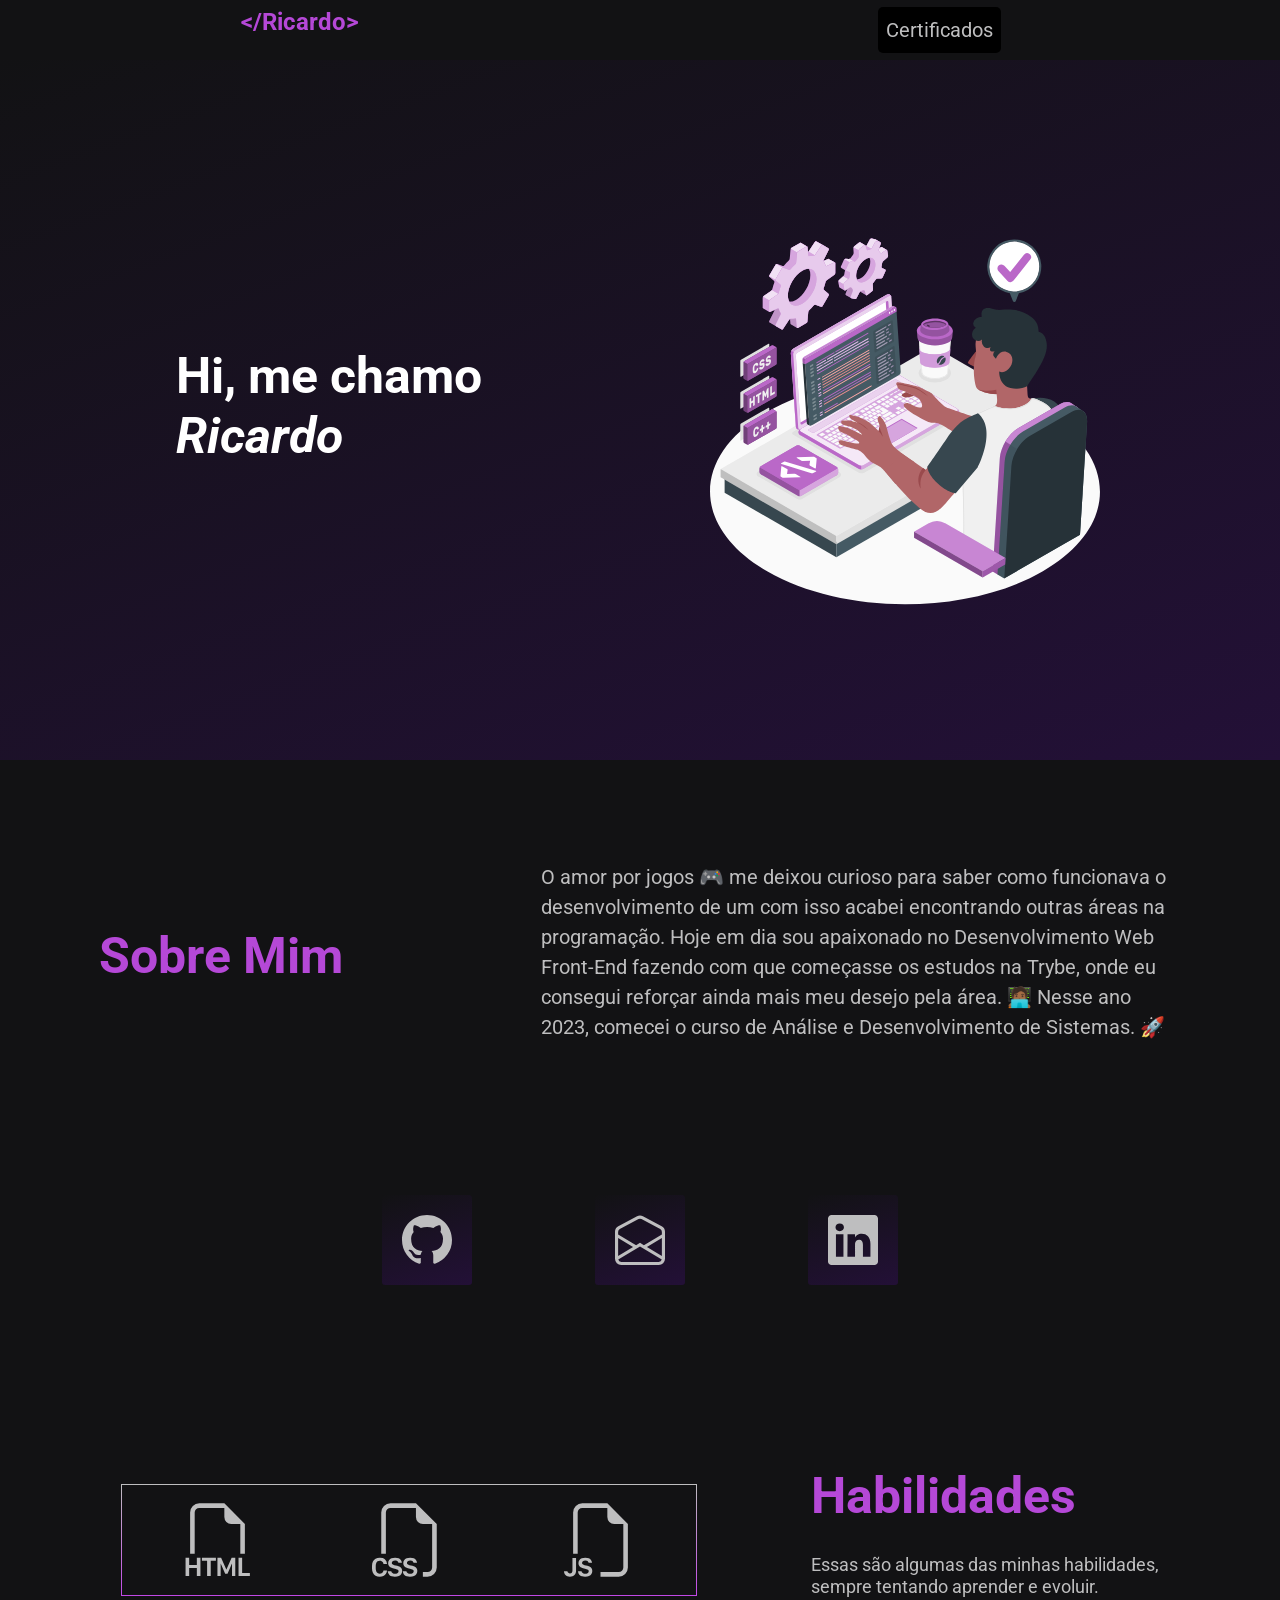
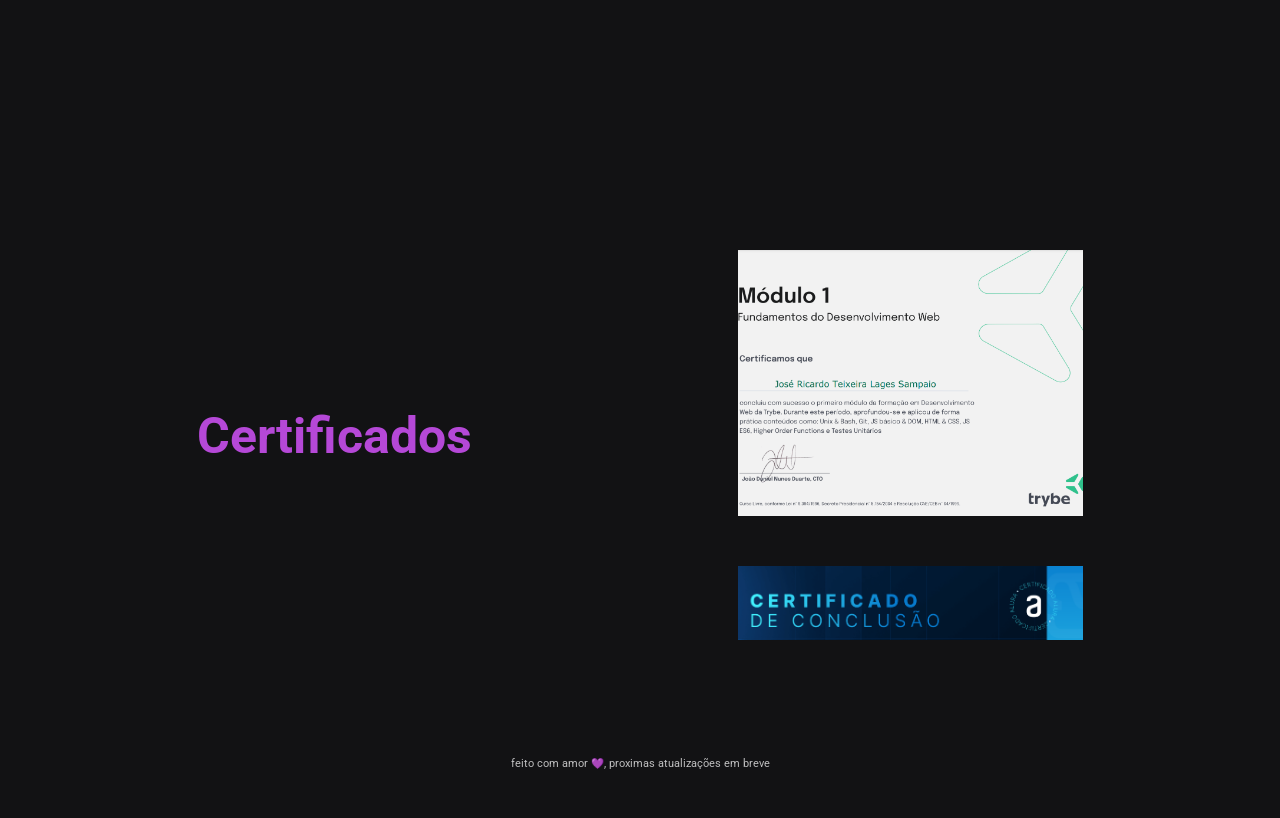
==== index.html @ b4eae1bc "Adicionando section sobre mim e footer" ====
<!DOCTYPE html>
<html lang="pt-br">
  <head>
    <meta charset="UTF-8" />
    <meta http-equiv="X-UA-Compatible" content="IE=edge" />
    <meta name="viewport" content="width=device-width, initial-scale=1.0" />
    <link
      href="https://cdn.jsdelivr.net/npm/bootstrap@5.3.0-alpha3/dist/css/bootstrap.min.css"
      rel="stylesheet"
      integrity="sha384-KK94CHFLLe+nY2dmCWGMq91rCGa5gtU4mk92HdvYe+M/SXH301p5ILy+dN9+nJOZ"
      crossorigin="anonymous"
    />
    <link rel="stylesheet" href="./style/reset.css" />
    <link rel="stylesheet" href="style/style.css" />
    <title>Ricardo - Portfólio</title>
  </head>
  <body>
    <header>
      <p>&lt;/Ricardo&gt;</p>
      <nav>
        <!-- <a href="#"></a1> -->
        <a href="#cert">Certificados</a>
      </nav>
    </header>
    <main>
      <section class="inicio">
        <h1>
          Hi, me chamo <br />
          <span style="font-style: italic">Ricardo</span>
        </h1>
        <!-- <button></button> -->
        <img src="assets/Hand coding-amico.svg" alt="Pessoa programando" />
      </section>
      <section class="sobre">
        <h2>Sobre Mim</h2>
        <p>
          O amor por jogos 🎮 me deixou curioso para saber como funcionava o
          desenvolvimento de um com isso acabei encontrando outras áreas na
          programação. Hoje em dia sou apaixonado no Desenvolvimento Web
          Front-End fazendo com que começasse os estudos na Trybe, onde eu
          consegui reforçar ainda mais meu desejo pela área. 🧑🏾‍💻 Nesse ano 2023,
          comecei o curso de Análise e Desenvolvimento de Sistemas. 🚀
        </p>
      </section>
      <section class="contatos">
        <div>
          <a href="https://github.com/rcardoo" target="_blank"
            ><img src="assets/logos/github.svg" alt="Icone Github"
          /></a>
          <a href="mailto:josericardo.barras18@gmail.com"
            ><img src="assets/logos/envelope-open.svg" alt="Icone Email"
          /></a>
          <a
            href="https://www.linkedin.com/in/josé-ricardo-lages-980301196/"
            target="_blank"
            ><img src="assets/logos/linkedin.svg" alt="Icone Linkedin"
          /></a>
        </div>
      </section>
      <section class="habilidades">
        <div class="habilidades__textos">
          <h2>Habilidades</h2>
          <p>
            Essas são algumas das minhas habilidades,<br />
            sempre tentando aprender e evoluir.
          </p>
        </div>
        <div class="habilidades__icons">
          <img src="assets/logos/filetype-html.svg" alt="" />
          <img src="assets/logos/filetype-css.svg" alt="" />
          <img src="assets/logos/filetype-js.svg" alt="" />
        </div>
      </section>
      <section id="cert" class="certificados">
        <h2>Certificados</h2>
        <div>
          <img src="assets/certificados/certificado_trybe.png" alt="" />
          <img src="assets/certificados/alura-1.png" alt="" />
          <img src="assets/certificados/alura - 2.png" alt="" />
          <img src="assets/certificados/alura-3.png" alt="" />
          <img src="assets/certificados/alura-04.png" alt="" />
        </div>
      </section>
    </main>
    <footer>
      <small>feito com amor 💜, proximas atualizações em breve</small>
    </footer>
  </body>
</html>
---- style/style.css ----
@import url('https://fonts.googleapis.com/css2?family=Roboto:wght@400;700&display=swap');

::-webkit-scrollbar {
  width: 8px;
}

::-webkit-scrollbar-track {
  background-color: #2c2c31;
}

::-webkit-scrollbar-thumb {
  background-color: #B548D7;
  border-radius: 10px;
}

:root {
  --paragrafo-cor: #38BDFF;
}

@keyframes entering {
  /* form  to */
  /* 0% {opacity: 0;} 
  100% {opacity: 1;} */
  from {
    opacity: 0;
    transform: translateY(-300px);
  }
  to {
    opacity: 1;
    transform: translateY(0px);
  }
}

body {
  background-color: #121214;
  font-family: 'Roboto', sans-serif;

  animation: entering 2s ease-in-out;
}

header {  
  /* text-transform: uppercase; */
  height: 60px;

  display: flex;
  align-items: center;
  justify-content: space-around;
}

header nav {
  width: 200px; 
  display: flex;
  justify-content: space-around;
}

header nav a {
  color: #BEBEBF;
  text-decoration: none;
  
  background-color: black;

  font-size: 20px;
  padding: 8px;
  border-radius: 5px;
}

header nav a:hover {
  color: #B548D7;
  background-color: #231037;
}

header p {
  color: #B548D7;
  font-size: 24px;
  font-weight: bold;
}

.sobre {
  display: flex;
  align-items: center;
  justify-content: space-around;

  height: 400px;
}

.sobre h2 {
  color: #B548D7;
  font-size: 50px;
  font-weight: bold
}

.sobre p {
  color: #BEBEBF;

  display: flex;
  align-items: center;
  line-height: 1.5em;
  font-size: 20px;

  width: 50%;
  height: 50%;
}

.contatos {
  height: 100px;
  margin-top: 30px;

  display: flex;
  justify-content: center;
}

.contatos div {
  width: 50%;

  display: flex;
  justify-content: space-around;
  align-items: center;
}

.contatos div a {
  padding: 20px;  
  border-radius: 3px;

  background-color: #121214;
  background-image: linear-gradient(160deg, #121214 0%, #231037 100%);
}

.contatos div a:hover {
  background-color: #121214;
  background-image: linear-gradient(160deg, #B548D7 0%, #231037 100%);
}

.inicio {
  height: 700px;
  display: flex;
  align-items: center;
  justify-content: space-around;
  padding: 64px;

  background-color: #121214;
  background-image: linear-gradient(160deg, #121214 0%, #231037 100%);
}

.inicio h1 {
  color: white;
  font-size: 50px;
  font-weight: bold;
}

.inicio img {
  width: 400px;
}

.habilidades {
  height: 500px;
  padding: 64px;

  align-items: center;
  display: flex;
  justify-content: space-around;

}

.habilidades__textos {
  display: flex;
  flex-direction: column;
  gap: 20px;
  order: 2;
}

.habilidades h2 {
  color: #B548D7;
  font-size: 50px;
  font-weight: bold
}

.habilidades p {
  color: #BEBEBF;
  font-size: 18px;
  line-height: 1.2em;
}

.habilidades__icons {
  border: 1px solid;
  border-image: linear-gradient(#BEBEBF,#c248e7) 1;

  width: 50%;
  height: 30%;

  display: flex;
  justify-content: space-around;
}

.certificados {  
  height: 500px;
  padding: 0px 64px;
  
  display: flex;
  justify-content: space-around;
  align-items: center;
}

.certificados div {
  /* border: 1px solid;
  border-image: linear-gradient(#c248e7, #BEBEBF) 1; */

  overflow-y: scroll;

  height: 80%;
  width: 30%;

  display: flex;
  flex-direction: column;
  align-items: center;
  justify-content: space-between;
  gap: 30px;
}

.certificados h2 {
  color: #B548D7;
  font-size: 50px;
  font-weight: bold
}

.certificados div img {
  padding: 10px;
  width: 400px;
}

footer {
  color: #BEBEBF;
  text-align: center;
  font-size: 12px;

  padding: 64px;
  height: 80px;
}



@media (max-width: 877px) {
  header {
    display: none;
  }

  header p {
    font-size: 16px;
  }

  .sobre {
    flex-direction: column;
  }

  .sobre h2 {
    font-size: 30px;
    text-align: center;
  }

  .sobre p {
    width: 100%;
    padding: 64px;

    font-size: 12px;
    text-align: center;
  }

  .contatos div {
    width: 100%;
    gap: 10px;
    justify-content: center;
  }

  .inicio {
    padding: 22px;
    height: 500px;

    gap: 36px;
    flex-direction: column;
    justify-content: space-around;
  }

  .inicio h1 {
    font-size: 30px;
  }

  .inicio img {
    width: 150px;
  }

  .habilidades {
    flex-direction: column;
  }

  .habilidades__icons {
    order: 2;
    width: 100%;
    gap: 20px;
  }

  .habilidades__textos h2 {
    font-size: 30px;
    text-align: center;
  }

  .habilidades__textos p {
    text-align: center;
    font-size: 12px;
  }

  .certificados {
    flex-direction: column;
  }

  .certificados h2 {
    font-size: 30px;
    text-align: center
  }

  .certificados div {
    width: 100%;
    height: 70%;
    overflow-x: hidden;
  }

  .certificados div img {
    width: 200px;
  }
}
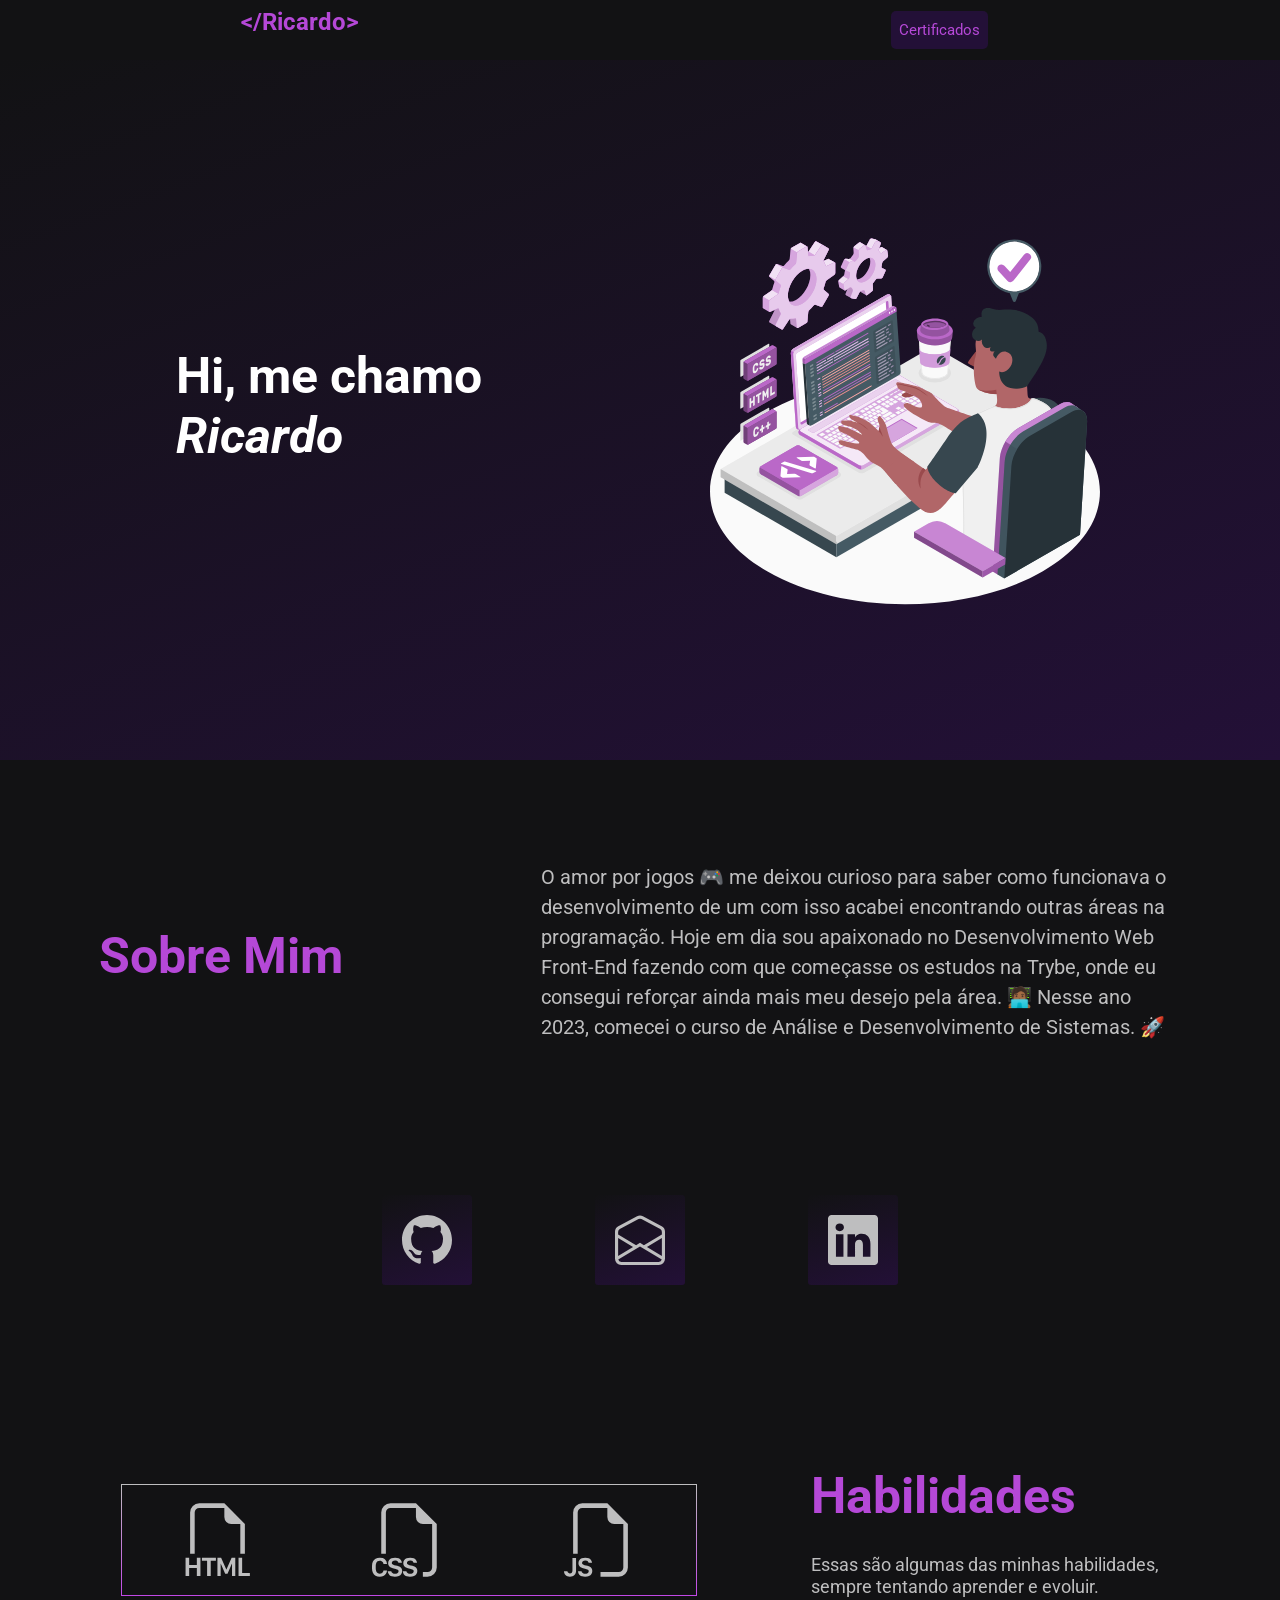
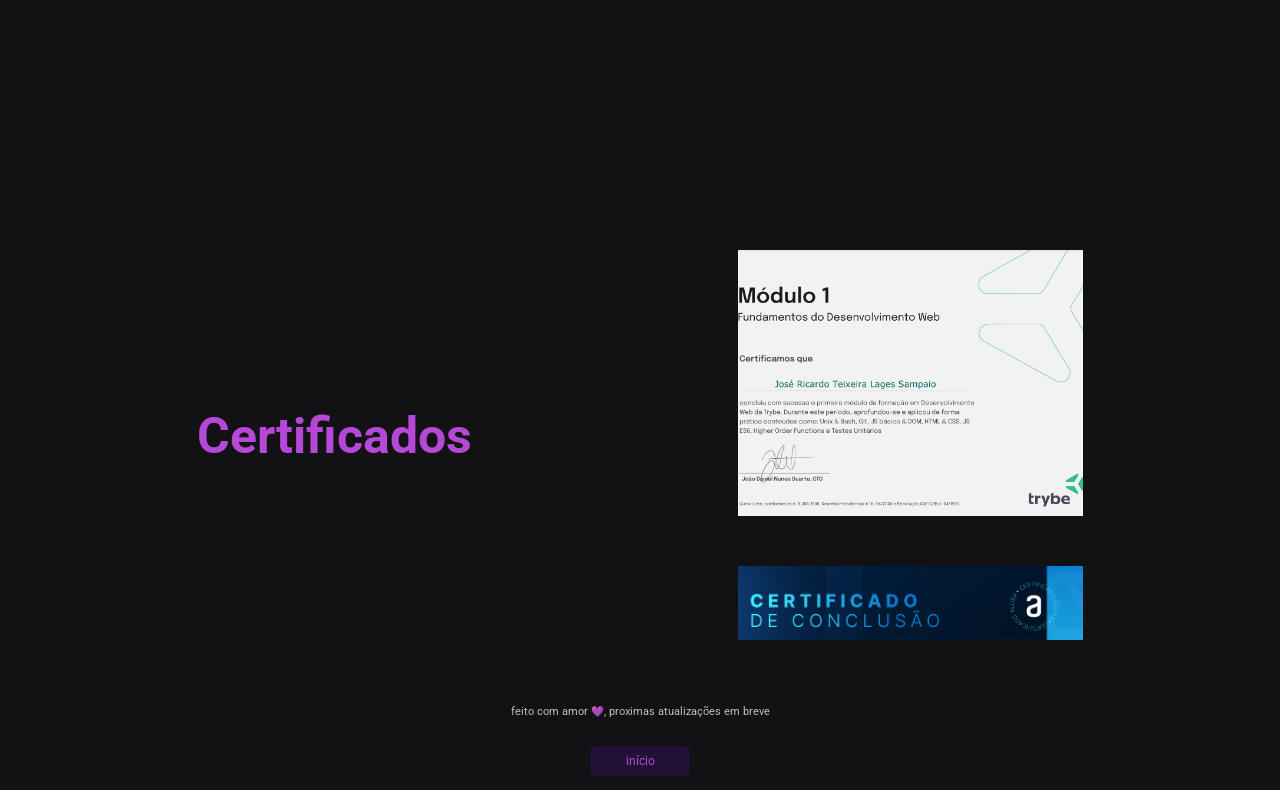
==== commit 9165a8c0: "Ajustes de estilo" ====
--- a/index.html
+++ b/index.html
@@ -15,7 +15,7 @@
     <title>Ricardo - Portfólio</title>
   </head>
   <body>
-    <header>
+    <header id="header">
       <p>&lt;/Ricardo&gt;</p>
       <nav>
         <!-- <a href="#"></a1> -->
@@ -84,6 +84,7 @@
     </main>
     <footer>
       <small>feito com amor 💜, proximas atualizações em breve</small>
+      <a href="#header">início</a>
     </footer>
   </body>
 </html>
--- a/style/style.css
+++ b/style/style.css
@@ -54,19 +54,23 @@
 }
 
 header nav a {
-  color: #BEBEBF;
   text-decoration: none;
-  
-  background-color: black;
-
-  font-size: 20px;
+
+  color: #B548D7;
+  background-color: #231037;
+
+  font-size: 15px;
   padding: 8px;
   border-radius: 5px;
 }
 
 header nav a:hover {
-  color: #B548D7;
-  background-color: #231037;
+  color: #BEBEBF;  
+  background-color: rgb(90, 90, 90);
+}
+
+header nav a:active {
+  color: #B548D7;
 }
 
 header p {
@@ -232,10 +236,38 @@
   text-align: center;
   font-size: 12px;
 
-  padding: 64px;
-  height: 80px;
-}
-
+  display: flex;
+  align-items: center;
+  flex-direction: column;
+  justify-content: space-around;
+
+  height: 100px;
+}
+
+footer a {
+  color: #B548D7;
+  background-color: #231037;
+
+  width: 100px;
+  height: 30px;
+  border-radius: 5px;
+
+  display: flex;
+  align-items: center;
+  justify-content: center;
+
+  text-align: center;
+  text-decoration: none;
+}
+
+footer a:hover {
+  color: #BEBEBF;  
+  background-color: rgb(90, 90, 90);
+}
+
+footer a:active {
+  color: #B548D7;
+}
 
 
 @media (max-width: 877px) {
@@ -248,7 +280,10 @@
   }
 
   .sobre {
+    padding-bottom: 20px;
     flex-direction: column;
+    justify-content: center;
+    /* height: 300px; */
   }
 
   .sobre h2 {
@@ -258,7 +293,7 @@
 
   .sobre p {
     width: 100%;
-    padding: 64px;
+    padding: 0px 15px;
 
     font-size: 12px;
     text-align: center;
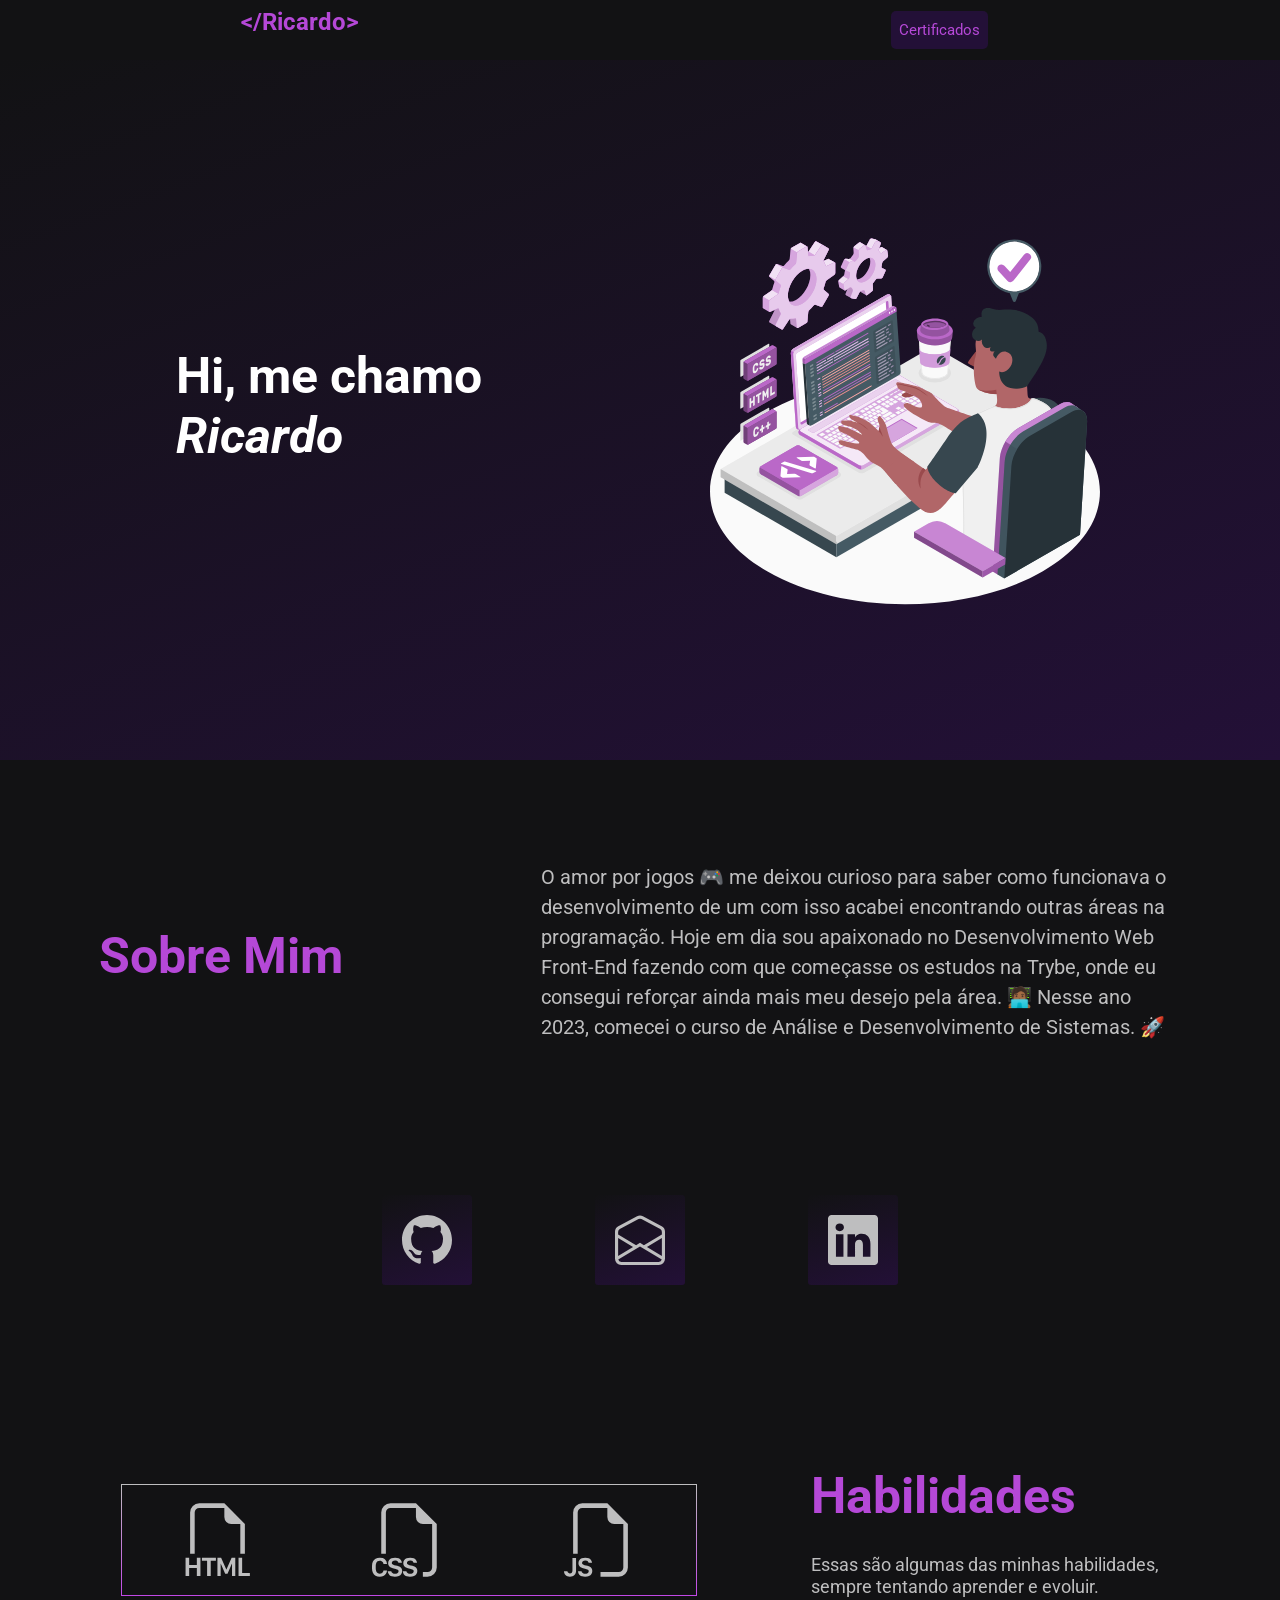
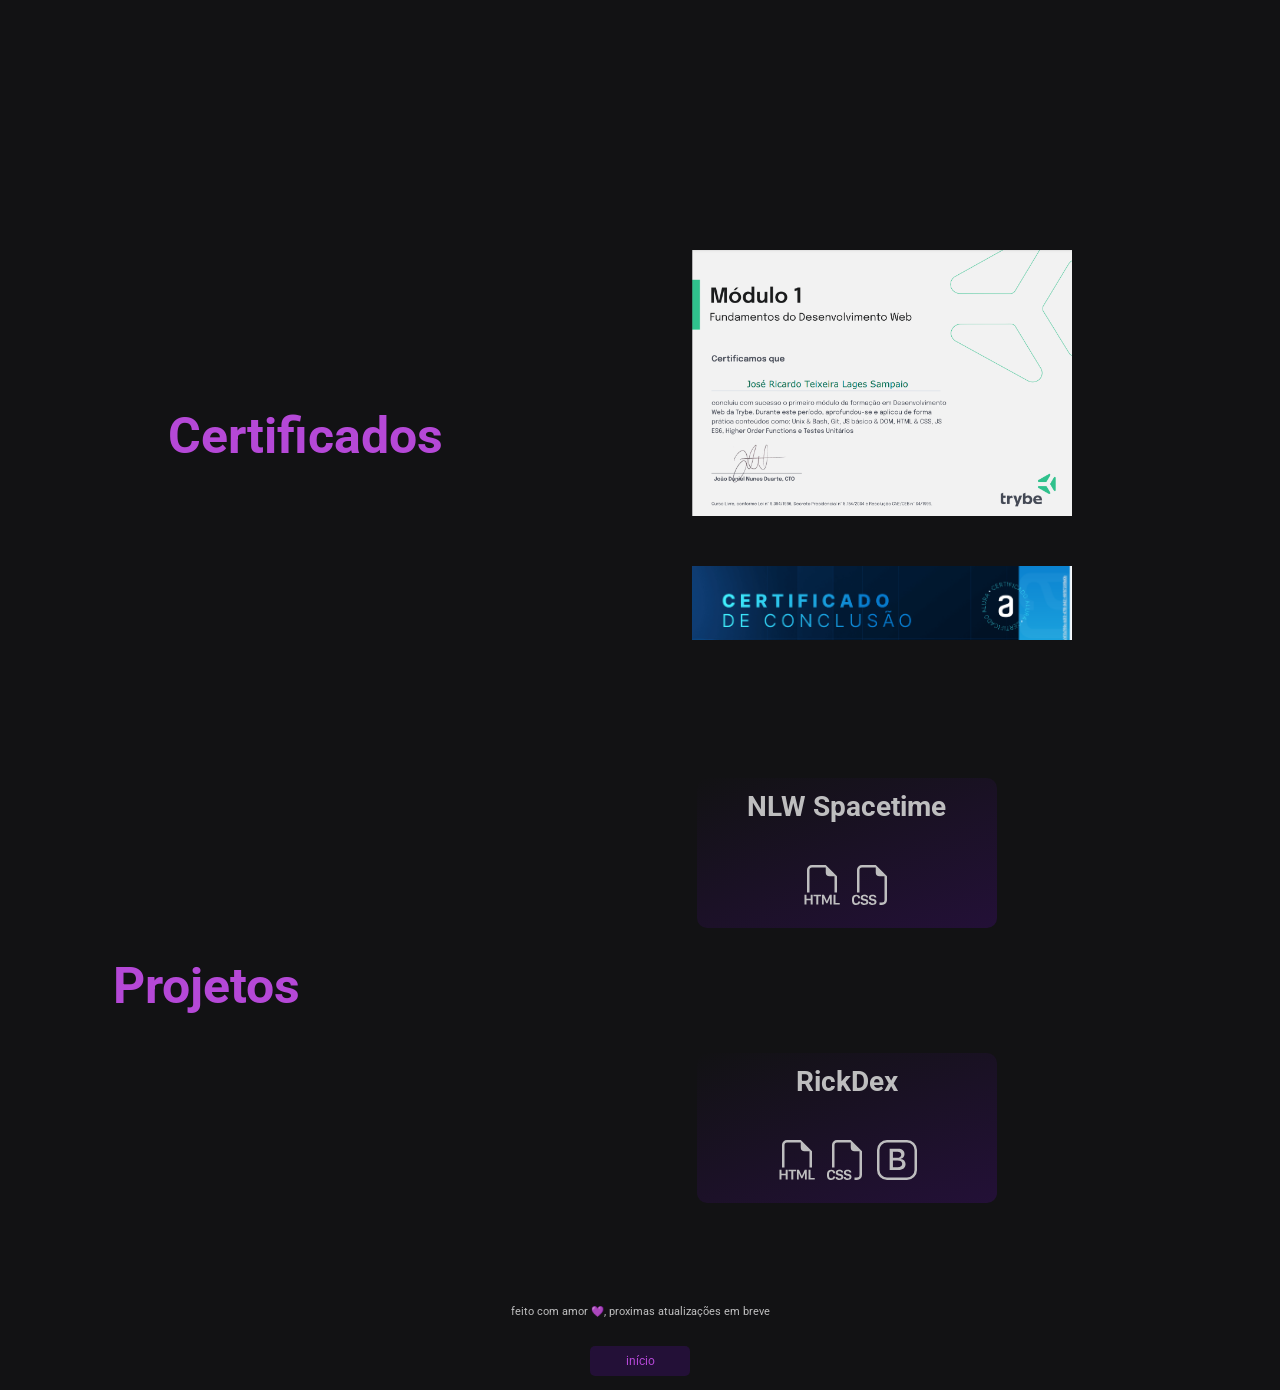
==== commit 1d41d5d9: "Criando section de projetos" ====
--- a/index.html
+++ b/index.html
@@ -15,7 +15,7 @@
     <title>Ricardo - Portfólio</title>
   </head>
   <body>
-    <header id="header">
+    <header>
       <p>&lt;/Ricardo&gt;</p>
       <nav>
         <!-- <a href="#"></a1> -->
@@ -23,7 +23,7 @@
       </nav>
     </header>
     <main>
-      <section class="inicio">
+      <section id="inicio_ancora" class="inicio">
         <h1>
           Hi, me chamo <br />
           <span style="font-style: italic">Ricardo</span>
@@ -81,10 +81,33 @@
           <img src="assets/certificados/alura-04.png" alt="" />
         </div>
       </section>
+      <section class="projetos">
+        <h2>Projetos</h2>
+        <div class="container">
+          <a href="https://rcardoo.github.io/NLWSpacetime/" target="_blank">
+            <div class="card_projeto">
+              <h3>NLW Spacetime</h3>
+              <div>
+                <img src="assets/logos/filetype-html.svg" alt="" />
+                <img src="assets/logos/filetype-css.svg" alt="" />
+              </div>
+            </div>
+          </a>
+          <a href="https://rcardoo.github.io/rickdex/"" target="_blank">
+            <div class="card_projeto">
+              <h3>RickDex</h3>
+              <div>
+                <img src="assets/logos/filetype-html.svg" alt="" />
+                <img src="assets/logos/filetype-css.svg" alt="" />
+                <img src="assets/logos/bootstrap.svg" alt="">
+              </div>
+            </div>
+          </a>
+      </section>
     </main>
     <footer>
       <small>feito com amor 💜, proximas atualizações em breve</small>
-      <a href="#header">início</a>
+      <a href="#inicio_ancora">início</a>
     </footer>
   </body>
 </html>
--- a/style/style.css
+++ b/style/style.css
@@ -79,61 +79,6 @@
   font-weight: bold;
 }
 
-.sobre {
-  display: flex;
-  align-items: center;
-  justify-content: space-around;
-
-  height: 400px;
-}
-
-.sobre h2 {
-  color: #B548D7;
-  font-size: 50px;
-  font-weight: bold
-}
-
-.sobre p {
-  color: #BEBEBF;
-
-  display: flex;
-  align-items: center;
-  line-height: 1.5em;
-  font-size: 20px;
-
-  width: 50%;
-  height: 50%;
-}
-
-.contatos {
-  height: 100px;
-  margin-top: 30px;
-
-  display: flex;
-  justify-content: center;
-}
-
-.contatos div {
-  width: 50%;
-
-  display: flex;
-  justify-content: space-around;
-  align-items: center;
-}
-
-.contatos div a {
-  padding: 20px;  
-  border-radius: 3px;
-
-  background-color: #121214;
-  background-image: linear-gradient(160deg, #121214 0%, #231037 100%);
-}
-
-.contatos div a:hover {
-  background-color: #121214;
-  background-image: linear-gradient(160deg, #B548D7 0%, #231037 100%);
-}
-
 .inicio {
   height: 700px;
   display: flex;
@@ -155,6 +100,61 @@
   width: 400px;
 }
 
+.sobre {
+  display: flex;
+  align-items: center;
+  justify-content: space-around;
+
+  height: 400px;
+}
+
+.sobre h2 {
+  color: #B548D7;
+  font-size: 50px;
+  font-weight: bold
+}
+
+.sobre p {
+  color: #BEBEBF;
+
+  display: flex;
+  align-items: center;
+  line-height: 1.5em;
+  font-size: 20px;
+
+  width: 50%;
+  height: 50%;
+}
+
+.contatos {
+  height: 100px;
+  margin-top: 30px;
+
+  display: flex;
+  justify-content: center;
+}
+
+.contatos div {
+  width: 50%;
+
+  display: flex;
+  justify-content: space-around;
+  align-items: center;
+}
+
+.contatos div a {
+  padding: 20px;  
+  border-radius: 3px;
+
+  background-color: #121214;
+  background-image: linear-gradient(160deg, #121214 0%, #231037 100%);
+}
+
+.contatos div a:hover {
+  background-color: #121214;
+  background-image: linear-gradient(160deg, #B548D7 0%, #231037 100%);
+}
+
 .habilidades {
   height: 500px;
   padding: 64px;
@@ -205,13 +205,10 @@
 }
 
 .certificados div {
-  /* border: 1px solid;
-  border-image: linear-gradient(#c248e7, #BEBEBF) 1; */
-
   overflow-y: scroll;
 
   height: 80%;
-  width: 30%;
+  width: 40%;
 
   display: flex;
   flex-direction: column;
@@ -229,6 +226,70 @@
 .certificados div img {
   padding: 10px;
   width: 400px;
+}
+
+.projetos {
+  height: 600px;
+
+  display: flex;
+  align-items: center;
+  justify-content: space-around;
+}
+
+.projetos a {
+  text-decoration: none;
+}
+
+.projetos h2 {
+  color: #B548D7;
+  font-size: 50px;
+  font-weight: bold
+}
+
+.container {
+  height: 90%;
+  width: 50%;
+  margin: 0px;
+  padding: 10px;
+
+  display: flex;
+  align-items: center;
+  gap: 30px;
+  flex-wrap: wrap;
+  justify-content: space-around;
+}
+
+.card_projeto {
+  height: 150px;
+  width: 300px;
+
+  border-radius: 10px;
+
+  background-color: #121214;
+  background-image: linear-gradient(160deg, #121214 0%, #231037 100%);
+
+  display: flex;
+  justify-content: space-around;
+  flex-direction: column;
+
+  transition: 1s;
+}
+
+.card_projeto:hover {
+  box-shadow: rgba(141, 110, 159, 0.2) 0px 8px 24px;
+}
+
+.card_projeto h3 {
+  color: #BEBEBF;
+  text-align: center;
+  font-weight: bold;
+}
+
+.card_projeto div {  
+  display: flex;
+  align-items: center;
+  justify-content: center;
+  gap: 10px;
 }
 
 footer {
@@ -280,10 +341,10 @@
   }
 
   .sobre {
-    padding-bottom: 20px;
+    /* padding-bottom: 20px; */
     flex-direction: column;
     justify-content: center;
-    /* height: 300px; */
+    height: 300px;
   }
 
   .sobre h2 {
@@ -297,6 +358,10 @@
 
     font-size: 12px;
     text-align: center;
+  }
+
+  .contatos {
+    margin-top: 0px;
   }
 
   .contatos div {
@@ -352,7 +417,7 @@
   }
 
   .certificados div {
-    width: 100%;
+    width: 110%;
     height: 70%;
     overflow-x: hidden;
   }
@@ -360,4 +425,18 @@
   .certificados div img {
     width: 200px;
   }
+
+  .projetos {
+    justify-content: center;
+    gap: 30px;
+    flex-direction: column;
+  }
+
+  .container {
+    height: 60%;
+    width: 100%;
+
+    overflow-y: scroll;
+    overflow-x: hidden;
+  }
 }
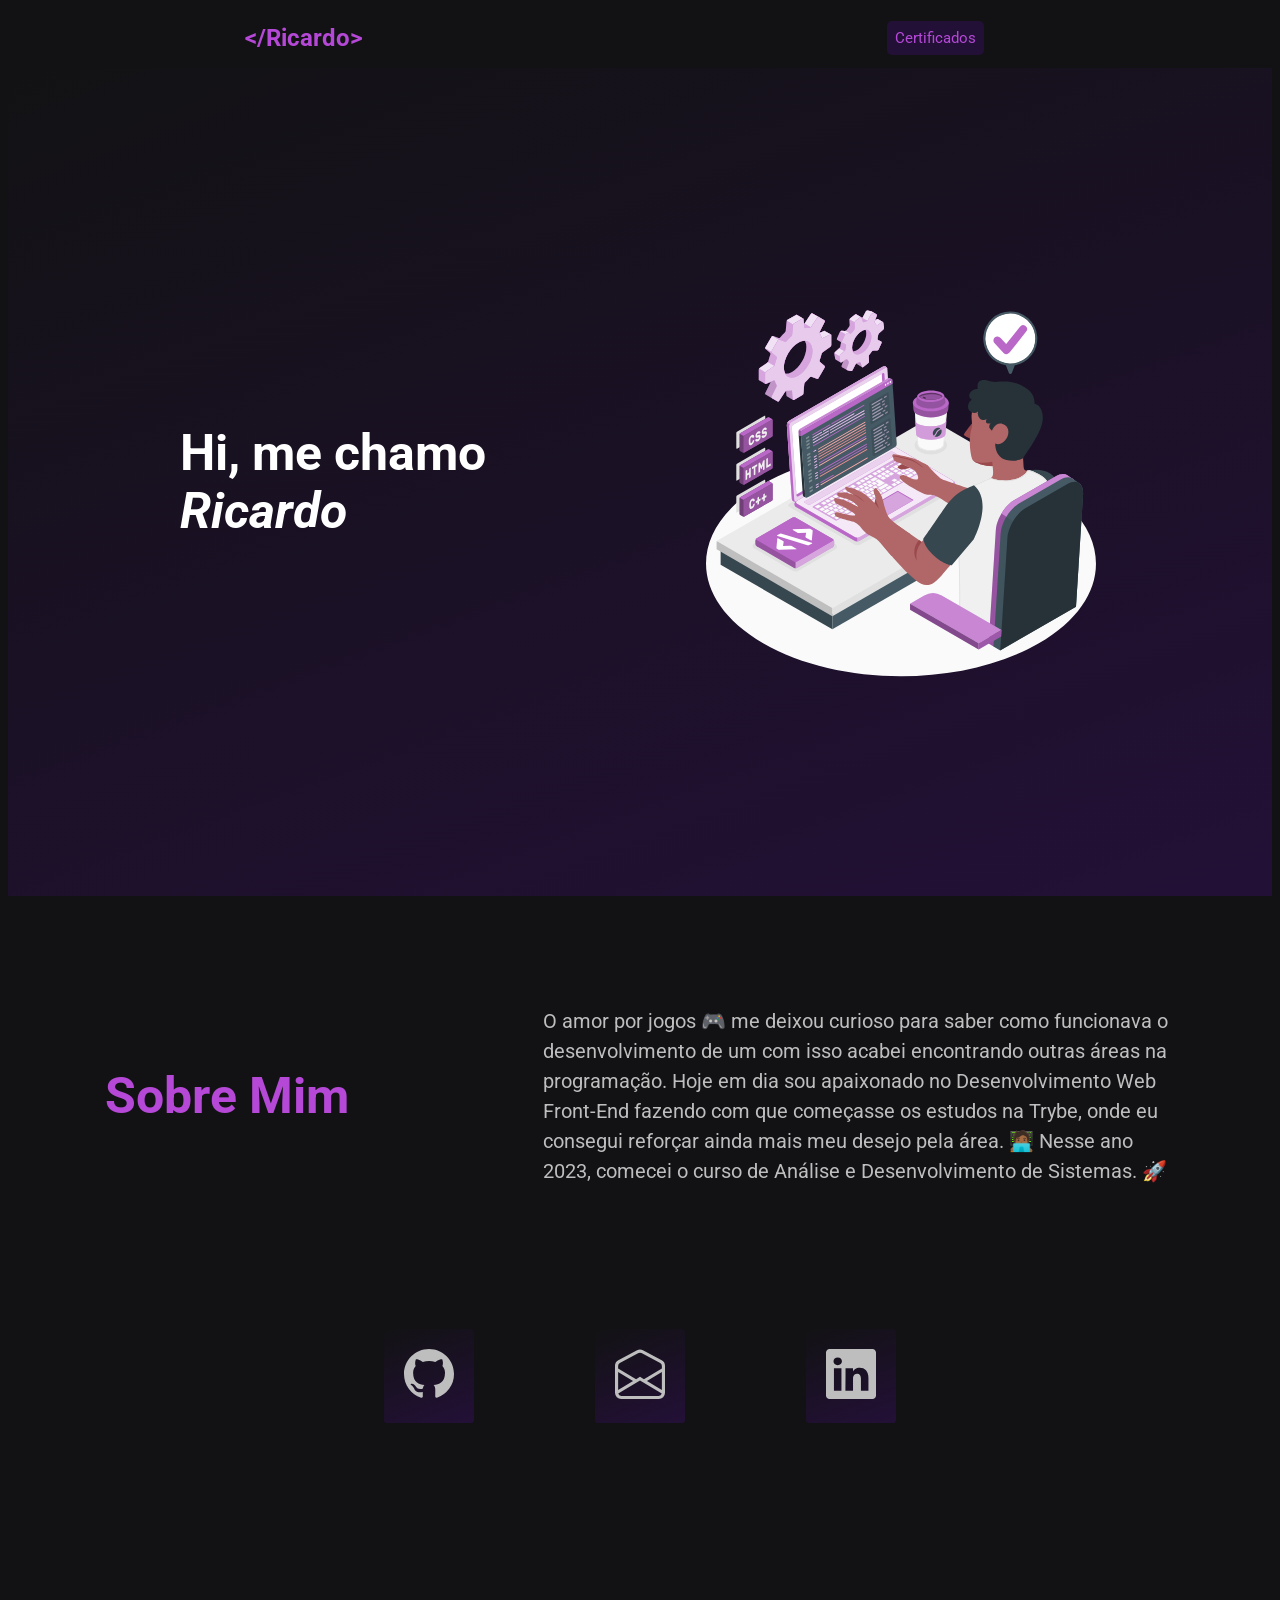
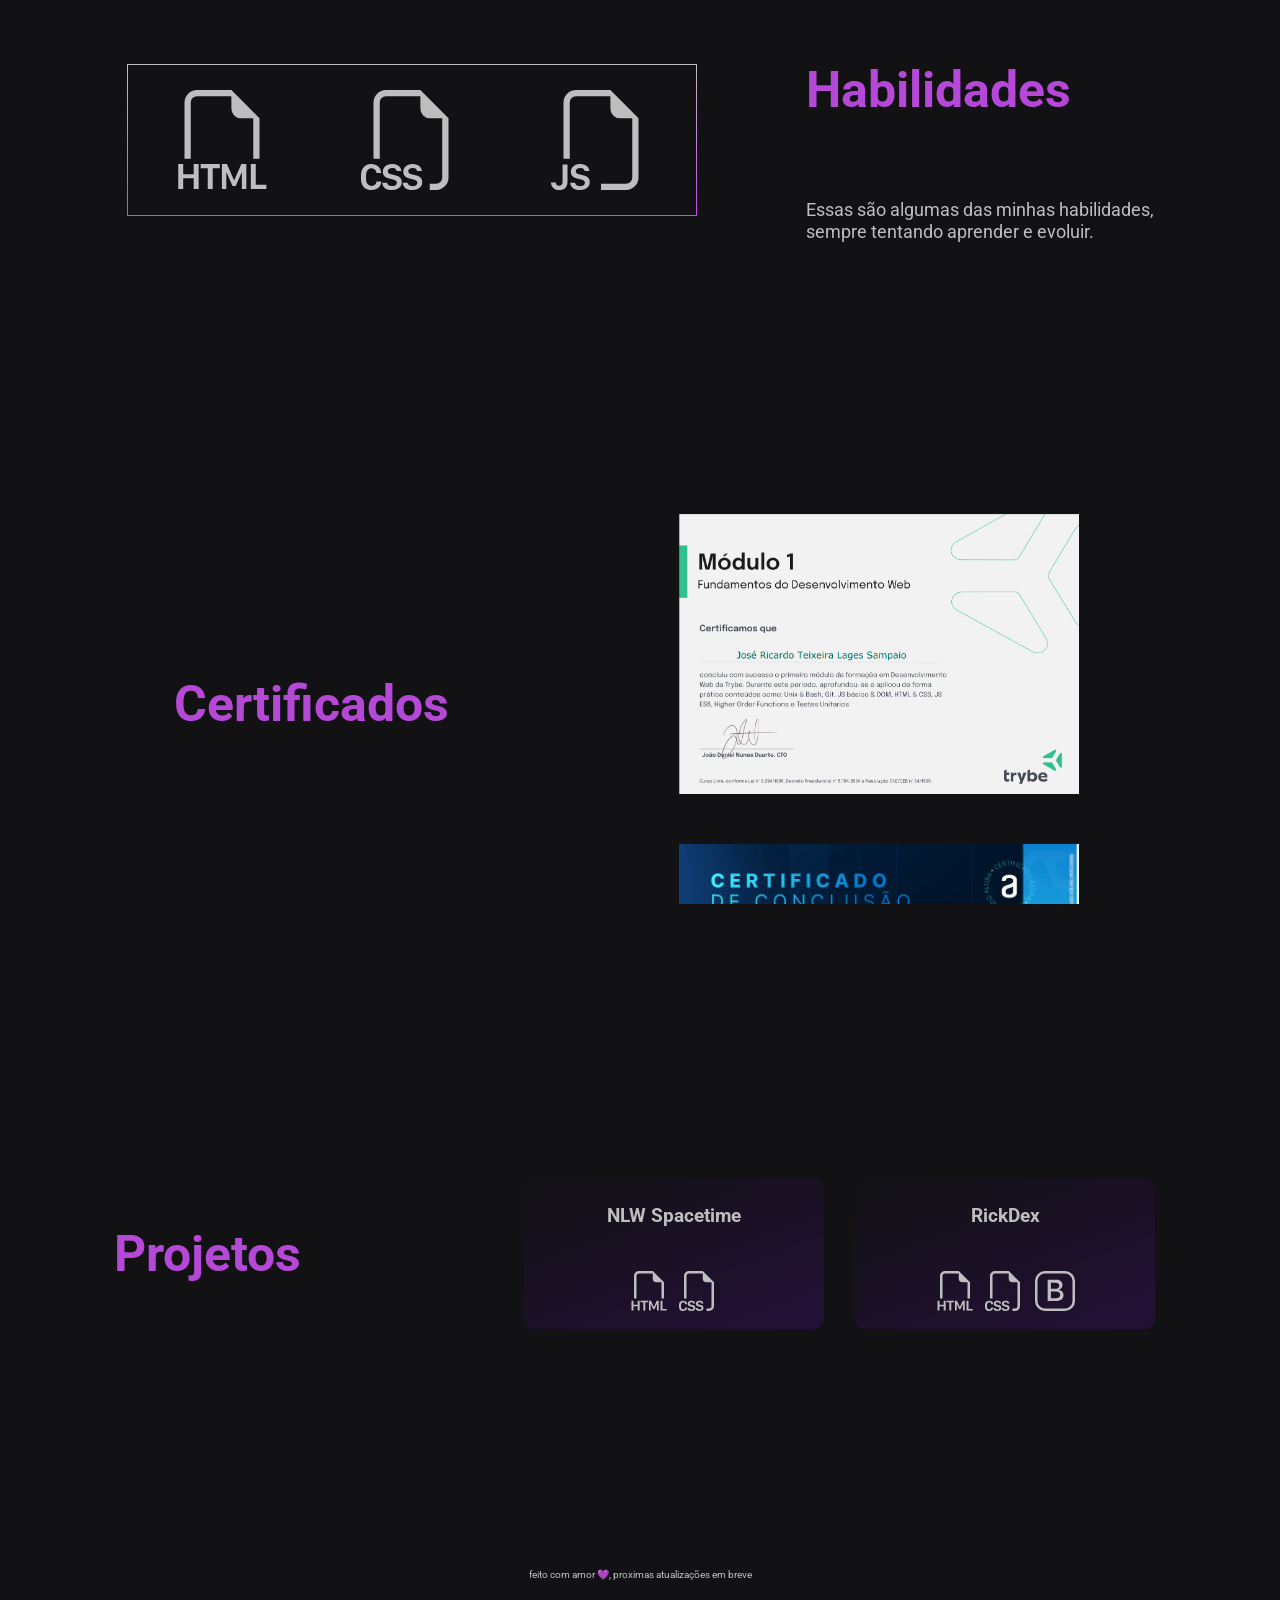
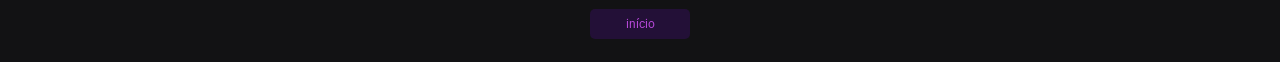
==== commit adcb2655: "Tirando bootstrap" ====
--- a/index.html
+++ b/index.html
@@ -4,12 +4,6 @@
     <meta charset="UTF-8" />
     <meta http-equiv="X-UA-Compatible" content="IE=edge" />
     <meta name="viewport" content="width=device-width, initial-scale=1.0" />
-    <link
-      href="https://cdn.jsdelivr.net/npm/bootstrap@5.3.0-alpha3/dist/css/bootstrap.min.css"
-      rel="stylesheet"
-      integrity="sha384-KK94CHFLLe+nY2dmCWGMq91rCGa5gtU4mk92HdvYe+M/SXH301p5ILy+dN9+nJOZ"
-      crossorigin="anonymous"
-    />
     <link rel="stylesheet" href="./style/reset.css" />
     <link rel="stylesheet" href="style/style.css" />
     <title>Ricardo - Portfólio</title>
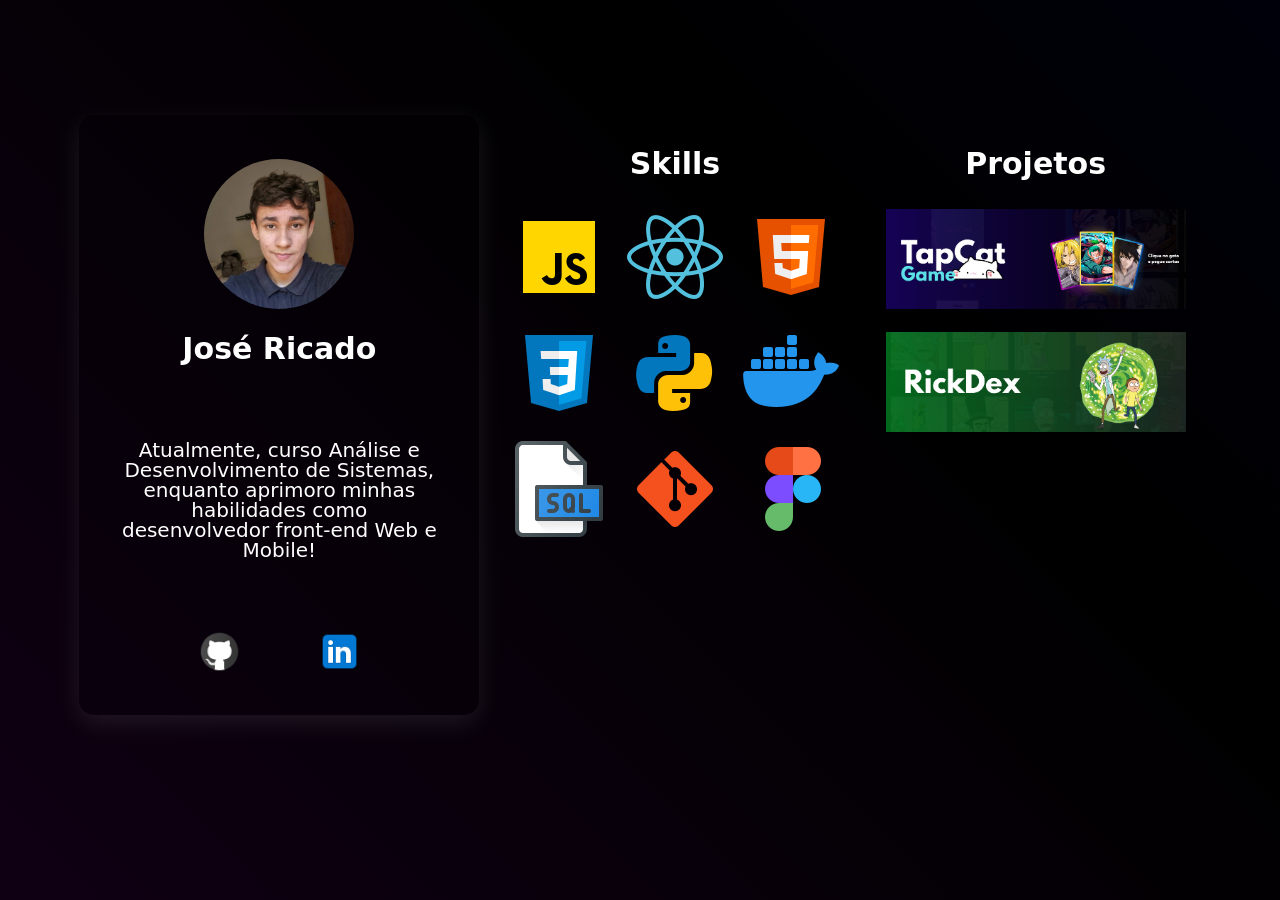
==== commit 4b01426c: "Criando Projeto" ====
--- a/index.html
+++ b/index.html
@@ -1,107 +1,70 @@
 <!DOCTYPE html>
-<html lang="pt-br">
-  <head>
-    <meta charset="UTF-8" />
-    <meta http-equiv="X-UA-Compatible" content="IE=edge" />
-    <meta name="viewport" content="width=device-width, initial-scale=1.0" />
-    <link rel="stylesheet" href="./style/reset.css" />
-    <link rel="stylesheet" href="style/style.css" />
-    <title>Ricardo - Portfólio</title>
-  </head>
-  <body>
-    <header>
-      <p>&lt;/Ricardo&gt;</p>
-      <nav>
-        <!-- <a href="#"></a1> -->
-        <a href="#cert">Certificados</a>
-      </nav>
-    </header>
-    <main>
-      <section id="inicio_ancora" class="inicio">
-        <h1>
-          Hi, me chamo <br />
-          <span style="font-style: italic">Ricardo</span>
-        </h1>
-        <!-- <button></button> -->
-        <img src="assets/Hand coding-amico.svg" alt="Pessoa programando" />
-      </section>
-      <section class="sobre">
-        <h2>Sobre Mim</h2>
-        <p>
-          O amor por jogos 🎮 me deixou curioso para saber como funcionava o
-          desenvolvimento de um com isso acabei encontrando outras áreas na
-          programação. Hoje em dia sou apaixonado no Desenvolvimento Web
-          Front-End fazendo com que começasse os estudos na Trybe, onde eu
-          consegui reforçar ainda mais meu desejo pela área. 🧑🏾‍💻 Nesse ano 2023,
-          comecei o curso de Análise e Desenvolvimento de Sistemas. 🚀
-        </p>
-      </section>
-      <section class="contatos">
-        <div>
-          <a href="https://github.com/rcardoo" target="_blank"
-            ><img src="assets/logos/github.svg" alt="Icone Github"
-          /></a>
-          <a href="mailto:josericardo.barras18@gmail.com"
-            ><img src="assets/logos/envelope-open.svg" alt="Icone Email"
-          /></a>
-          <a
-            href="https://www.linkedin.com/in/josé-ricardo-lages-980301196/"
-            target="_blank"
-            ><img src="assets/logos/linkedin.svg" alt="Icone Linkedin"
-          /></a>
-        </div>
-      </section>
-      <section class="habilidades">
-        <div class="habilidades__textos">
-          <h2>Habilidades</h2>
-          <p>
-            Essas são algumas das minhas habilidades,<br />
-            sempre tentando aprender e evoluir.
-          </p>
-        </div>
-        <div class="habilidades__icons">
-          <img src="assets/logos/filetype-html.svg" alt="" />
-          <img src="assets/logos/filetype-css.svg" alt="" />
-          <img src="assets/logos/filetype-js.svg" alt="" />
-        </div>
-      </section>
-      <section id="cert" class="certificados">
-        <h2>Certificados</h2>
-        <div>
-          <img src="assets/certificados/certificado_trybe.png" alt="" />
-          <img src="assets/certificados/alura-1.png" alt="" />
-          <img src="assets/certificados/alura - 2.png" alt="" />
-          <img src="assets/certificados/alura-3.png" alt="" />
-          <img src="assets/certificados/alura-04.png" alt="" />
-        </div>
-      </section>
-      <section class="projetos">
-        <h2>Projetos</h2>
-        <div class="container">
-          <a href="https://rcardoo.github.io/NLWSpacetime/" target="_blank">
-            <div class="card_projeto">
-              <h3>NLW Spacetime</h3>
-              <div>
-                <img src="assets/logos/filetype-html.svg" alt="" />
-                <img src="assets/logos/filetype-css.svg" alt="" />
-              </div>
-            </div>
-          </a>
-          <a href="https://rcardoo.github.io/rickdex/"" target="_blank">
-            <div class="card_projeto">
-              <h3>RickDex</h3>
-              <div>
-                <img src="assets/logos/filetype-html.svg" alt="" />
-                <img src="assets/logos/filetype-css.svg" alt="" />
-                <img src="assets/logos/bootstrap.svg" alt="">
-              </div>
-            </div>
-          </a>
-      </section>
-    </main>
-    <footer>
-      <small>feito com amor 💜, proximas atualizações em breve</small>
-      <a href="#inicio_ancora">início</a>
-    </footer>
-  </body>
-</html>
+<html lang="en">
+
+<head>
+  <meta charset="UTF-8">
+  <meta name="viewport" content="width=device-width, initial-scale=1.0">
+  <link rel="shortcut icon" href="assets/1725229524295.jpg" type="image/x-icon">
+  <link rel="stylesheet" href="styles/reset_style.css">
+  <link rel="stylesheet" href="styles/style.css">
+  <title>Ricardo</title>
+</head>
+
+<body>
+  <main>
+
+    <section class="about">
+      <div class="about-header">
+        <img src="../assets/1725229524295.jpg" alt="">
+        <h2>José Ricado</h2>
+      </div>
+
+
+      <p>
+        Atualmente, curso Análise e Desenvolvimento de Sistemas, enquanto aprimoro minhas habilidades como
+        desenvolvedor front-end Web e Mobile!
+      </p>
+
+      <div class="about-contacts">
+        <a href="https://github.com/rcardoo" target="_blank">
+          <img src="../assets/contatos/icons8-github-96.png" alt="">
+        </a>
+        <a href="https://www.linkedin.com/in/josé-ricardo-teixeira-980301196/" target="_blank">
+          <img src="../assets/contatos/icons8-linkedin-96.png" alt="">
+        </a>
+      </div>
+
+    </section>
+
+    <section class="skills">
+      <h2>Skills</h2>
+      <div class="skills-icons">
+        <img src="../assets/skills/icons8-javascript-96.png" alt="">
+        <img src="../assets/skills/icons8-react-96.png" alt="">
+        <img src="../assets/skills/icons8-html-96.png" alt="">
+        <img src="../assets/skills/icons8-css-96.png" alt="">
+        <img src="../assets/skills/icons8-python-96.png" alt="">
+        <img src="../assets/skills/icons8-docker-96.png" alt="">
+        <img src="../assets/skills/icons8-sql-96.png" alt="">
+        <img src="../assets/skills/icons8-git-96.png" alt="">
+        <img src="../assets/skills/icons8-figma-96.png" alt="">
+      </div>
+    </section>
+
+    <section class="projects">
+      <h2>Projetos</h2>
+      <div class="projects-imgs">
+        <a href="https://tapcat.vercel.app" target="_blank">
+          <img src="assets/tapcat-canva.png" alt="">
+        </a>
+        <a href="https://rcardoo.github.io/rickdex/" target="_blank">
+          <img src="../assets/rickdex.png" alt="">
+        </a>
+      </div>
+    </section>
+
+  </main>
+
+</body>
+
+</html>
--- a/styles/style.css
+++ b/styles/style.css
@@ -0,0 +1,227 @@
+:root {
+  background-color: #000000;
+
+  font-family: system-ui, -apple-system, BlinkMacSystemFont, 'Segoe UI', Roboto, Oxygen, Ubuntu, Cantarell, 'Open Sans', 'Helvetica Neue', sans-serif;
+}
+
+body {
+  height: 100vh;
+  margin: auto;
+
+  background: linear-gradient(45deg, #22002b, #000000, #00032e);
+  background-size: 300% 300%;
+  animation: colors 15s ease infinite;
+
+  display: flex;
+
+}
+
+@keyframes colors {
+  0% {
+    background-position: 0% 50%;
+  }
+
+  50% {
+    background-position: 100% 50%;
+  }
+
+  100% {
+    background-position: 0% 50%;
+  }
+}
+
+main {
+  /* background-color: red; */
+  width: 90%;
+  display: flex;
+  align-items: flex-start;
+  justify-content: space-around;
+
+  padding-top: 5%;
+  margin: auto;
+}
+
+.about {
+  background-color: #0000002a;
+
+  box-shadow: rgba(255, 255, 255, 0.089) 0px 8px 24px;
+
+
+  width: 400px;
+  height: 600px;
+
+  display: flex;
+  flex-direction: column;
+  align-items: center;
+  justify-content: space-around;
+
+  border-radius: 15px;
+}
+
+.about-header {
+  width: 100%;
+  height: 230px;
+
+  display: flex;
+  flex-direction: column;
+  align-items: center;
+  justify-content: space-around;
+}
+
+.about img {
+  width: 150px;
+  border-radius: 100px;
+}
+
+.about h2 {
+  font-size: 30px;
+  font-weight: bold;
+
+  color: #ffff;
+}
+
+.about p {
+  font-size: 20px;
+  text-align: center;
+
+  width: 80%;
+
+  color: #ffff;
+}
+
+.about-contacts {
+  /* background-color: #0e0e0e; */
+  width: 60%;
+  height: 60px;
+
+  display: flex;
+  align-items: center;
+  justify-content: space-around;
+
+  border-radius: 10px;
+}
+
+.about-contacts a img {
+  width: 45px;
+}
+
+.about-contacts a img:hover {
+  background-color: rgb(63, 63, 63);
+}
+
+.skills {
+  /* background-color: red; */
+  height: 700px;
+  width: 330px;
+
+  padding-top: 3%;
+
+  display: flex;
+  flex-direction: column;
+  align-items: center;
+}
+
+.skills h2 {
+  font-size: 30px;
+  font-weight: bold;
+  color: #ffff;
+
+  padding-bottom: 30px;
+}
+
+.skills-icons {
+  display: flex;
+  width: 100%;
+  flex-wrap: wrap;
+
+  align-items: center;
+  justify-content: center;
+
+  /* background-color: green; */
+
+  gap: 20px;
+}
+
+.skills-icons img {
+  /* background-color: #222222; */
+  border-radius: 5px;
+}
+
+.projects {
+  /* background-color: red; */
+  height: 700px;
+  width: 330px;
+
+  padding-top: 3%;
+
+  display: flex;
+  flex-direction: column;
+
+  align-items: center;
+
+  overflow: auto;
+}
+
+.projects h2 {
+  font-size: 30px;
+  font-weight: bold;
+  color: #ffff;
+
+  padding-bottom: 30px;
+}
+
+.projects-imgs {
+  height: 90%;
+  display: flex;
+  flex-direction: column;
+  align-items: center;
+  gap: 20px;
+  justify-content: flex-start;
+}
+
+.projects img {
+  width: 300px;
+}
+
+.projects img:hover {
+  transition: 0.2s;
+  border-bottom: 2px solid #ffffffb0;
+  padding-bottom: 5px;
+}
+
+@media (max-width: 877px) {
+  body {
+    height: 100%;
+    margin: auto;
+  }
+
+  main {
+    display: flex;
+    flex-direction: column;
+    align-items: center;
+    justify-content: space-around;
+  }
+
+  .about {
+    width: auto;
+    height: 500px;
+
+    margin-top: 5%;
+    margin-bottom: 15%;
+
+  }
+
+  .skills {
+    width: auto;
+    height: 300px;
+  }
+
+  .skills-icons img {
+    width: 50px;
+  }
+
+  .projects {
+    height: 500px;
+  }
+
+}
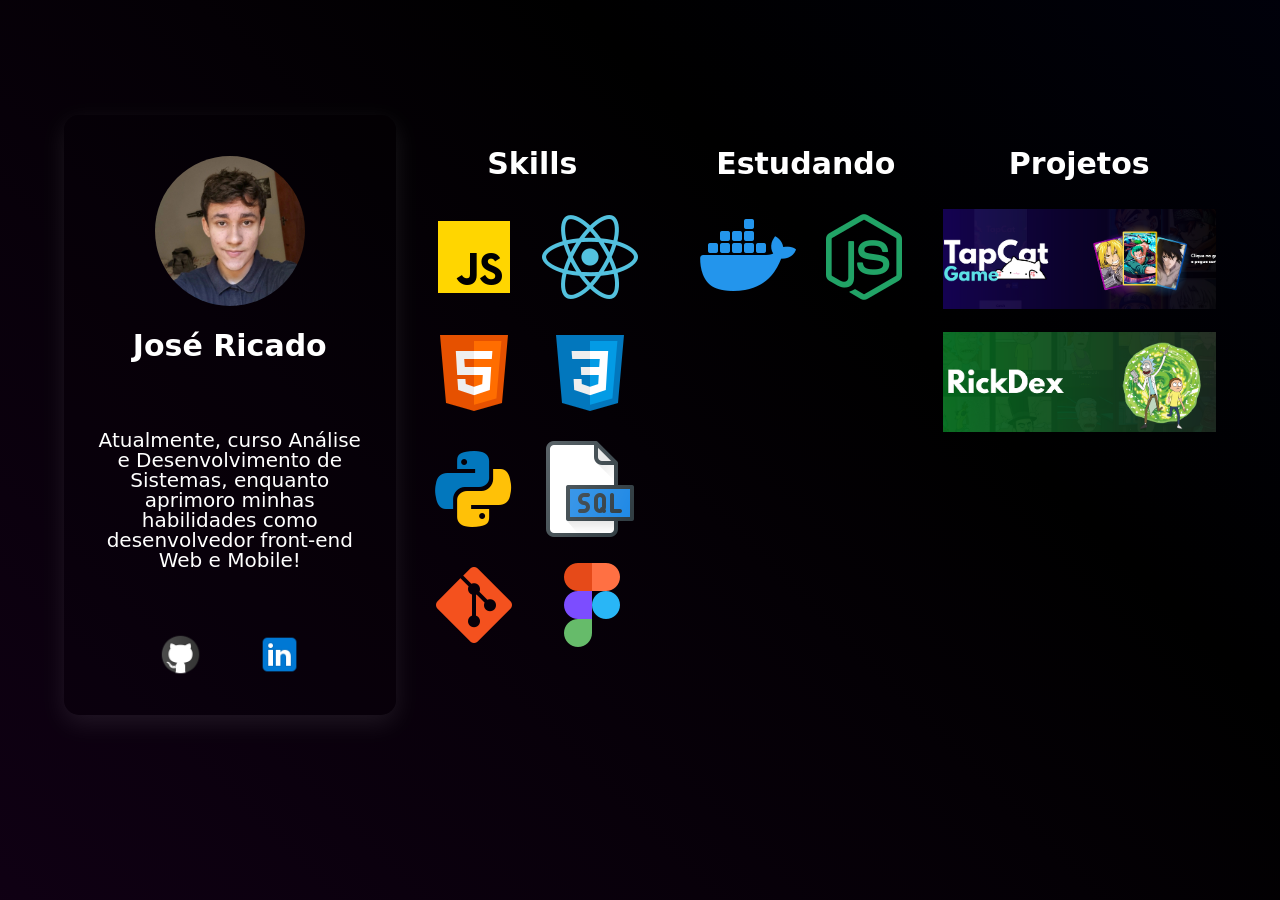
==== commit b42c4849: "Atualização" ====
--- a/index.html
+++ b/index.html
@@ -44,10 +44,19 @@
         <img src="../assets/skills/icons8-html-96.png" alt="">
         <img src="../assets/skills/icons8-css-96.png" alt="">
         <img src="../assets/skills/icons8-python-96.png" alt="">
-        <img src="../assets/skills/icons8-docker-96.png" alt="">
+        <!-- <img src="../assets/skills/icons8-docker-96.png" alt=""> -->
         <img src="../assets/skills/icons8-sql-96.png" alt="">
         <img src="../assets/skills/icons8-git-96.png" alt="">
         <img src="../assets/skills/icons8-figma-96.png" alt="">
+      </div>
+    </section>
+
+    <section class="skills">
+      <h2>Estudando</h2>
+      <div class="skills-icons">
+        <img src="../assets/skills/icons8-docker-96.png" alt="">
+        <img src="assets/skills/icons8-nó-js-96.png" alt="">
+
       </div>
     </section>
 
